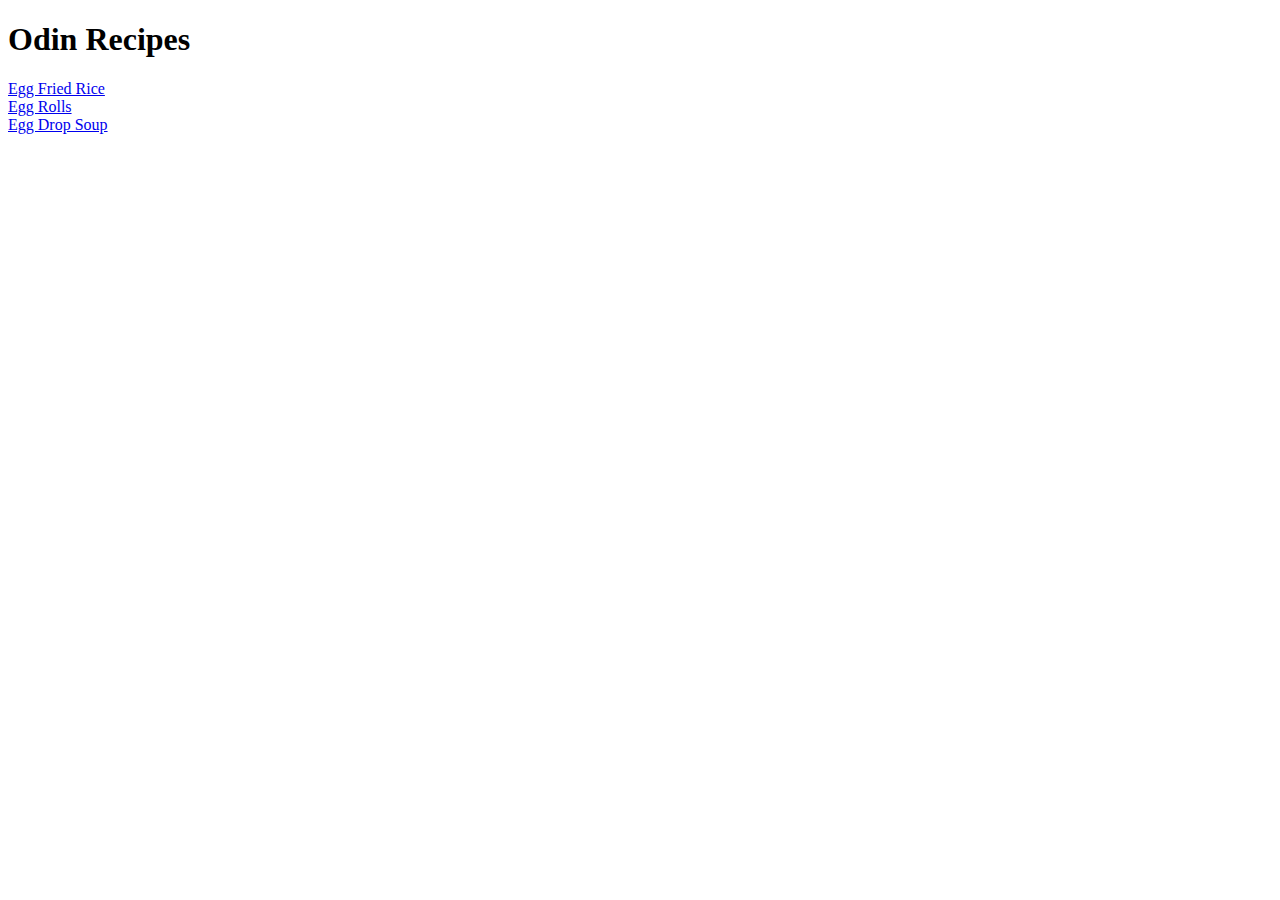
==== index.html @ 23e09a49 "Build the index page of recipe website" ====
<!DOCTYPE html>
<html lang="en">
<head>
    <meta charset="UTF-8">
    <meta name="viewport" content="width=device-width, initial-scale=1.0">
    <title>Odin Recipes</title>
</head>
<body>
    <h1>Odin Recipes</h1>
    <a href="recipes/egg-fried-rice.html">Egg Fried Rice</a> <br>
    <a href="recipes/egg-rolls.html">Egg Rolls</a> <br>
    <a href="recipes/egg-drop-soup.html">Egg Drop Soup</a>
</body>
</html>
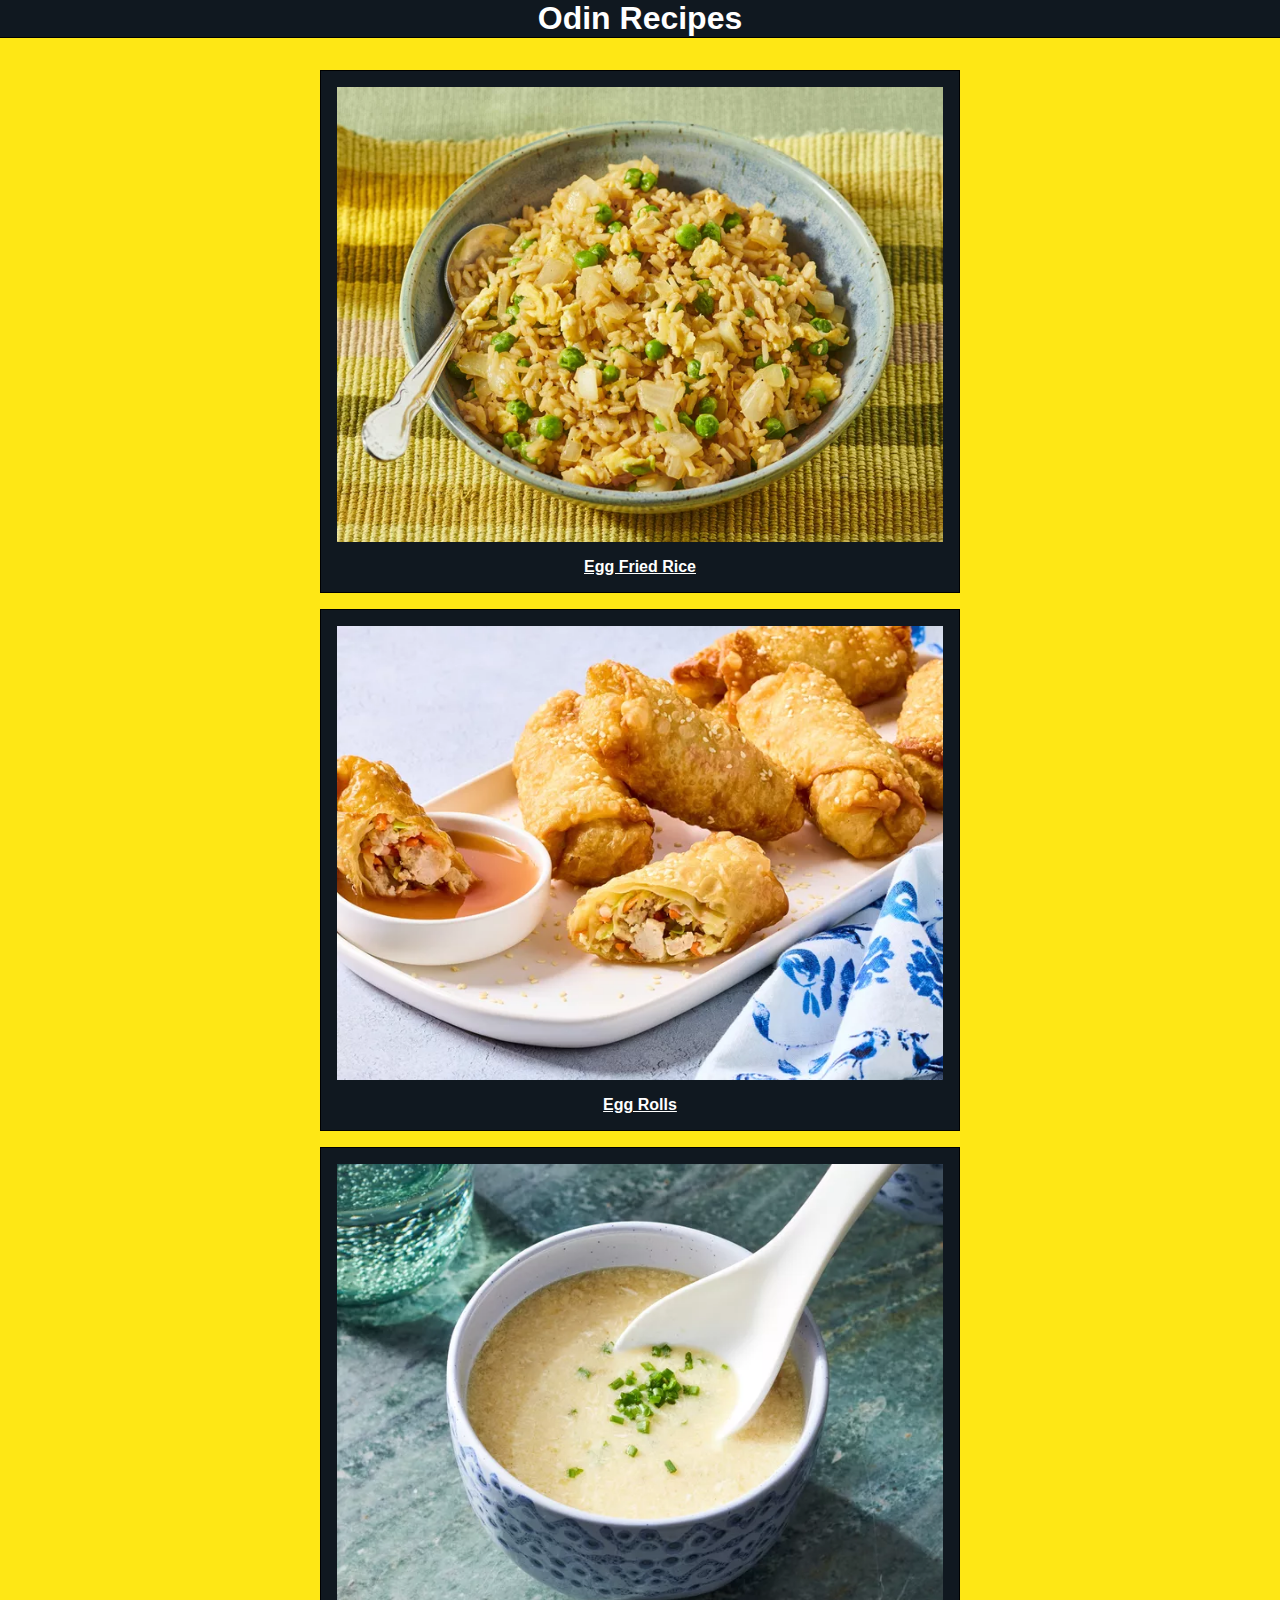
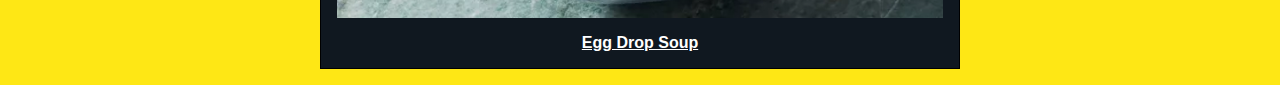
==== commit 82c3d81c: "Add CSS styiling to html pages" ====
--- a/index.html
+++ b/index.html
@@ -4,11 +4,21 @@
     <meta charset="UTF-8">
     <meta name="viewport" content="width=device-width, initial-scale=1.0">
     <title>Odin Recipes</title>
+    <link rel="stylesheet" href="styles.css">
 </head>
 <body>
-    <h1>Odin Recipes</h1>
-    <a href="recipes/egg-fried-rice.html">Egg Fried Rice</a> <br>
-    <a href="recipes/egg-rolls.html">Egg Rolls</a> <br>
-    <a href="recipes/egg-drop-soup.html">Egg Drop Soup</a>
+    <h1 class="header">Odin Recipes</h1>
+    <div class="home">
+        <img src="images/egg-fried-rice.webp" alt="Egg Fried Rice">
+        <a href="recipes/egg-fried-rice.html">Egg Fried Rice</a>
+    </div>
+    <div class="home">
+        <img src="images/egg-rolls.webp" alt="Egg Rolls">
+        <a href="recipes/egg-rolls.html">Egg Rolls</a>
+    </div>
+    <div class="home">
+        <img src="images/egg-drop-soup.webp" alt="Egg Drop Soup">
+        <a href="recipes/egg-drop-soup.html">Egg Drop Soup</a>
+    </div>
 </body>
 </html>--- a/styles.css
+++ b/styles.css
@@ -0,0 +1,75 @@
+* {
+    margin: 0;
+    padding: 0;
+    box-sizing: border-box;
+    font-family: Arial, Helvetica, sans-serif;
+    color: white;
+}
+
+body {
+    background-color: #FEE715;
+}
+
+.header{
+    text-align: center;
+    margin-bottom: 1em;
+    border-bottom: 1px solid black;
+    background-color: #101820;
+}
+
+.home{
+    width: 50%;
+    margin: 0 auto;
+    text-align: center;
+    background-color: #101820;
+    border: 1px solid black;
+    padding: 1em;
+    margin-bottom: 1em;
+    font-weight: bold;
+}
+
+.content{
+    width: 50%;
+    margin: 0 auto;
+    text-align: justify;
+    background-color: #101820;
+    border: 1px solid black;
+    padding: 1em;
+    margin-bottom: 1em;
+}
+
+img{
+    display: block;
+    height: auto;
+    width: 100%;
+}
+
+a{
+    display: block;
+    background-color: #101820;
+    margin-top: 1em;
+    text-align: center;
+}
+
+.picture{
+    display: block;
+    height: auto;
+}
+
+h2, ul, ol, li, p{
+    background-color: #101820;
+    margin-bottom: 1em;
+    margin-top: 1em;
+}
+
+ul, ol{
+    margin-left: 1em;
+}
+
+h2{
+    text-align: center;
+}
+
+.back{
+    padding: 1em;
+}